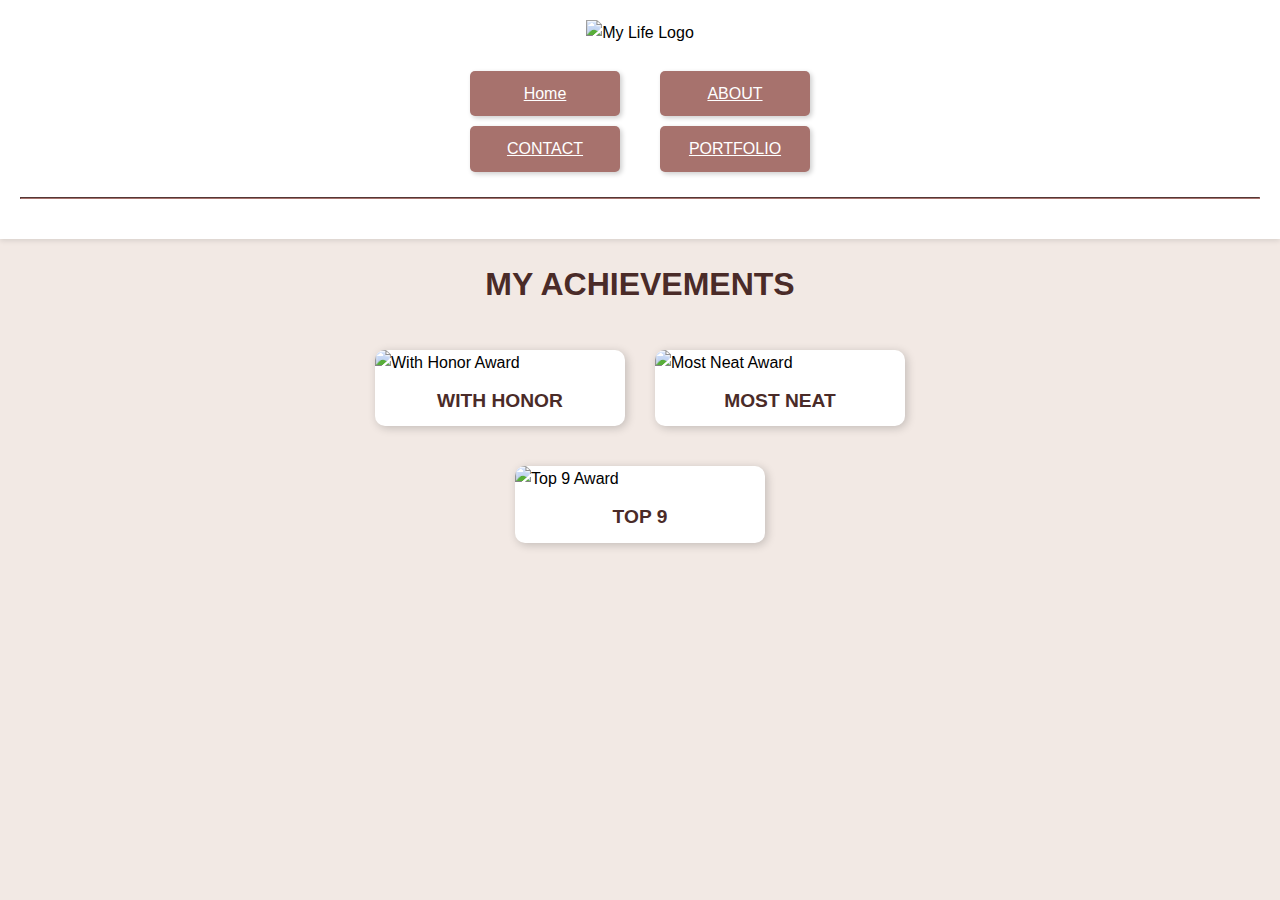
==== achievement.html @ 3fbb908a "Add files via upload" ====
<!DOCTYPE html>
<html lang="en">
<head>
    <meta charset="UTF-8">
    <meta name="viewport" content="width=device-width, initial-scale=1.0">
    <title>MY LIFE - Achievements</title>
    <link rel="stylesheet" href="achievement.css">
</head>
<body>
    <header>
        <div class="logo-container">
            <img src="images/logo.png" alt="My Life Logo" width="100" height="100" alt="Logo" class="logo">
        </div>
        <nav class="headermenu">
            <div class="menus">
                <div class="menu-column left-column">
                    <a href="Home.html" class="menu-button">Home</a>
                    <a href="Contact.html" class="menu-button">CONTACT</a>
                </div>
                <div class="menu-column right-column">
                    <a href="About.html" class="menu-button">ABOUT</a>
                    <a href="Portfolio.html" class="menu-button">PORTFOLIO</a>
                </div>
            </div>
            <hr class="header-divider">
        </nav>
    </header>

    <main>
        <h1 class="header-title">MY ACHIEVEMENTS</h1>

        <div class="achievement-container">
            <div class="achievement-row">
                <div class="achievement left-frame">
                    <img src="images/with honor.jpg" alt="With Honor Award">
                    <div class="achievement-title">WITH HONOR</div>
                </div>
                <div class="achievement right-frame">
                    <img src="images/most.jpg" alt="Most Neat Award">
                    <div class="achievement-title">MOST NEAT</div>
                </div>
            </div>
            <div class="achievement center-frame">
                <img src="images/top9.jpg" alt="Top 9 Award">
                <div class="achievement-title">TOP 9</div>
            </div>
        </div>
    </main>
</body>
</html>
---- achievement.css ----
body {
  font-family: Arial, sans-serif;
  line-height: 1.6;
  margin: 0;
  padding: 0;
  background-color: #F2E9E4;
  animation: fadeIn 1s ease-in-out;
}

header {
  background-color: #fff;
  padding: 20px;
  box-shadow: 0 2px 5px rgba(0, 0, 0, 0.1);
  animation: slideInLeft 1s ease-in-out;
  text-align: center;
}

.logo-container {
  margin-bottom: 20px;
}

header img[src="logo.png"] {
  display: block;
  max-width: 100px;
  height: auto;
  margin: 0 auto;
  animation: fadeIn 1s ease-in-out;
}

.menus {
  display: flex;
  justify-content: center;
  flex-wrap: wrap;
  max-width: 600px;
  margin: 0 auto;
}

.menu-column {
  display: flex;
  flex-direction: column;
  margin: 0 20px;
}

.left-column {
  align-items: flex-end;
}

.right-column {
  align-items: flex-start;
}

.menu-button {
  background-color: #A7726D;
  padding: 10px 15px;
  border: none;
  border-radius: 5px;
  font-size: 16px;
  color: #fff;
  cursor: pointer;
  box-shadow: 2px 2px 5px rgba(0, 0, 0, 0.2);
  margin: 5px 0;
  animation: slideUp 1s ease-in-out;
  width: 120px;
  text-align: center;
}

.menu-button a {
  text-decoration: none;
  color: #fff;
  display: block;
}

.header-title {
  text-align: center;
  padding: 20px;
  color: #4A2B28;
  animation: fadeIn 1.5s ease-in-out;
  margin: 0;
}

.achievement-container {
  display: flex;
  flex-direction: column;
  align-items: center;
  max-width: 1200px;
  margin: 0 auto;
  padding: 20px;
  animation: fadeIn 1.5s ease-in-out;
}

.achievement-row {
  display: flex;
  justify-content: center;
  width: 100%;
  margin-bottom: 20px;
}

.achievement {
  width: 250px;
  margin: 0 15px;
  box-shadow: 2px 2px 10px rgba(0,0,0,0.2);
  border-radius: 10px;
  overflow: hidden;
  background-color: #fff;
  transition: transform 0.3s ease;
}

.center-frame {
  margin-top: 20px;
}

.achievement:hover {
  transform: translateY(-10px);
}

.achievement img {
  width: 100%;
  height: auto;
  display: block;
}

.achievement-title {
  font-weight: bold;
  margin: 10px 0;
  color: #4A2B28;
  font-size: 1.2em;
  text-align: center;
}

hr {
  border-color: #A7726D;
  margin: 20px 0;
}

@keyframes fadeIn {
  from { opacity: 0; }
  to { opacity: 1; }
}

@keyframes slideInLeft {
  from { transform: translateX(-100%); opacity: 0; }
  to { transform: translateX(0); opacity: 1; }
}

@keyframes slideUp {
  from { transform: translateY(100%); opacity: 0; }
  to { transform: translateY(0); opacity: 1; }
}

@keyframes slideDown {
  from { transform: translateY(-100%); opacity: 0; }
  to { transform: translateY(0); opacity: 1; }
}

a:hover {
  color: #4A2B28;
}


@media (max-width: 768px) {
  .menus {
    flex-direction: column;
    align-items: center;
  }
  
  .menu-column {
    margin: 0;
    width: 100%;
    align-items: center !important;
  }
  
  .menu-button {
    width: 80%;
    margin: 5px 0;
  }
  
  .achievement-row {
    flex-direction: column;
    align-items: center;
  }
  
  .achievement {
    width: 90%;
    margin: 10px 0;
  }
  
  .center-frame {
    margin-top: 0;
  }
}
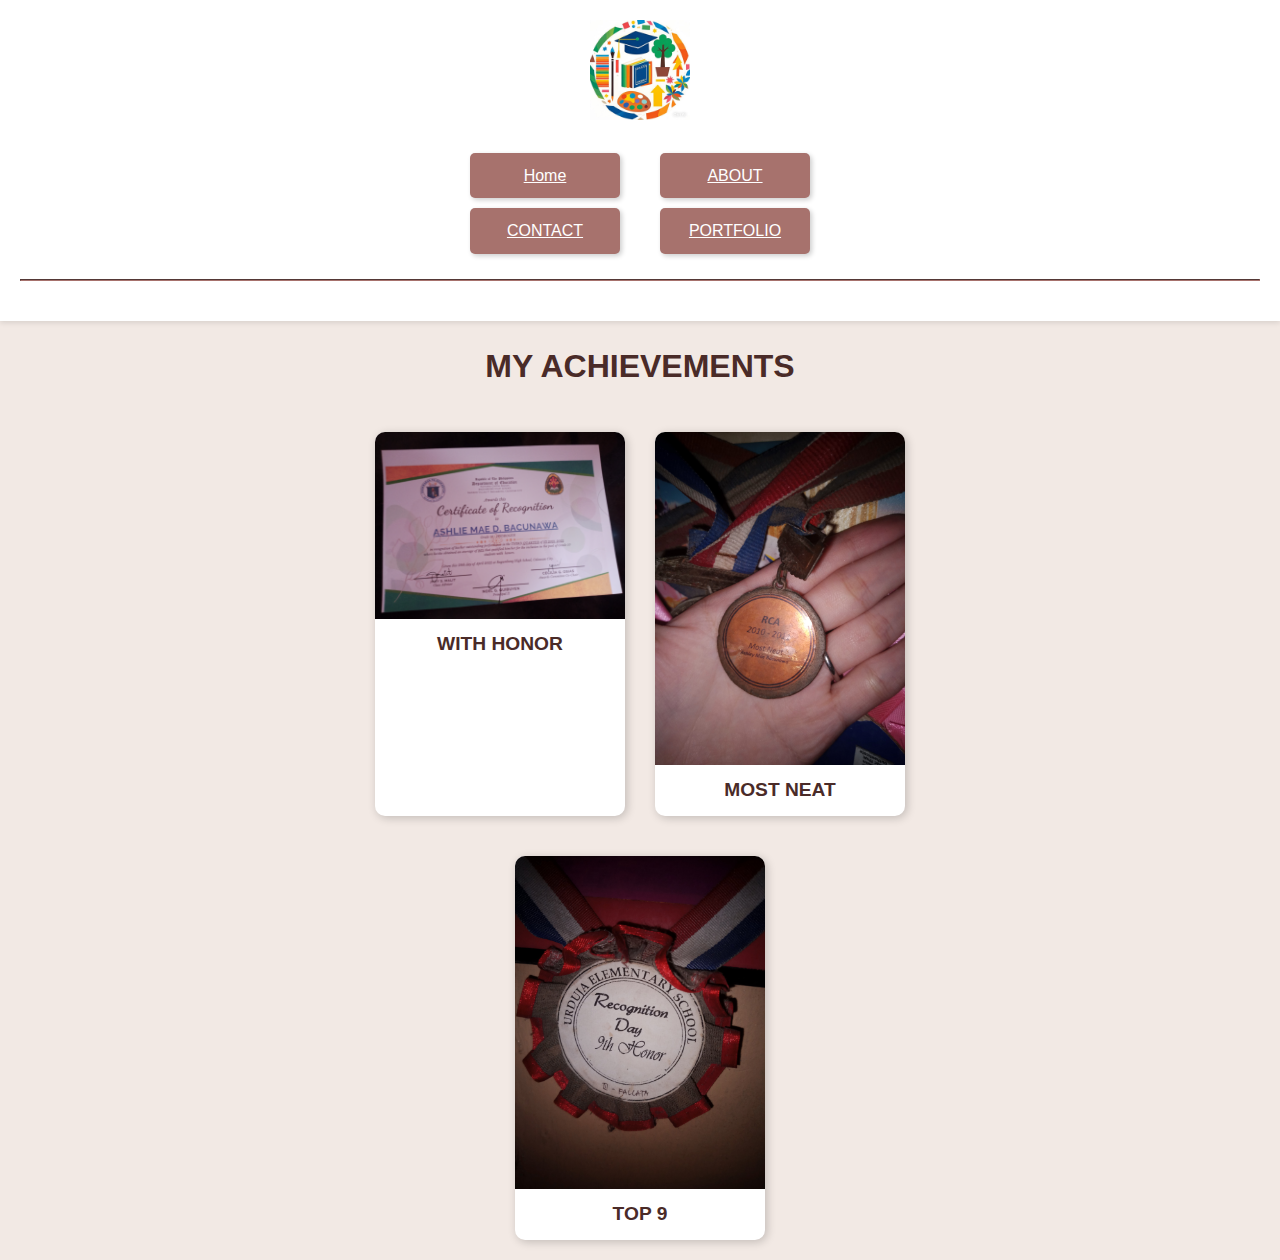
==== commit eb3418c7: "Update achievement.html" ====
--- a/achievement.html
+++ b/achievement.html
@@ -1,8 +1,6 @@
 <!DOCTYPE html>
 <html lang="en">
 <head>
-    <meta charset="UTF-8">
-    <meta name="viewport" content="width=device-width, initial-scale=1.0">
     <title>MY LIFE - Achievements</title>
     <link rel="stylesheet" href="achievement.css">
 </head>
@@ -47,4 +45,4 @@
         </div>
     </main>
 </body>
-</html>+</html>
